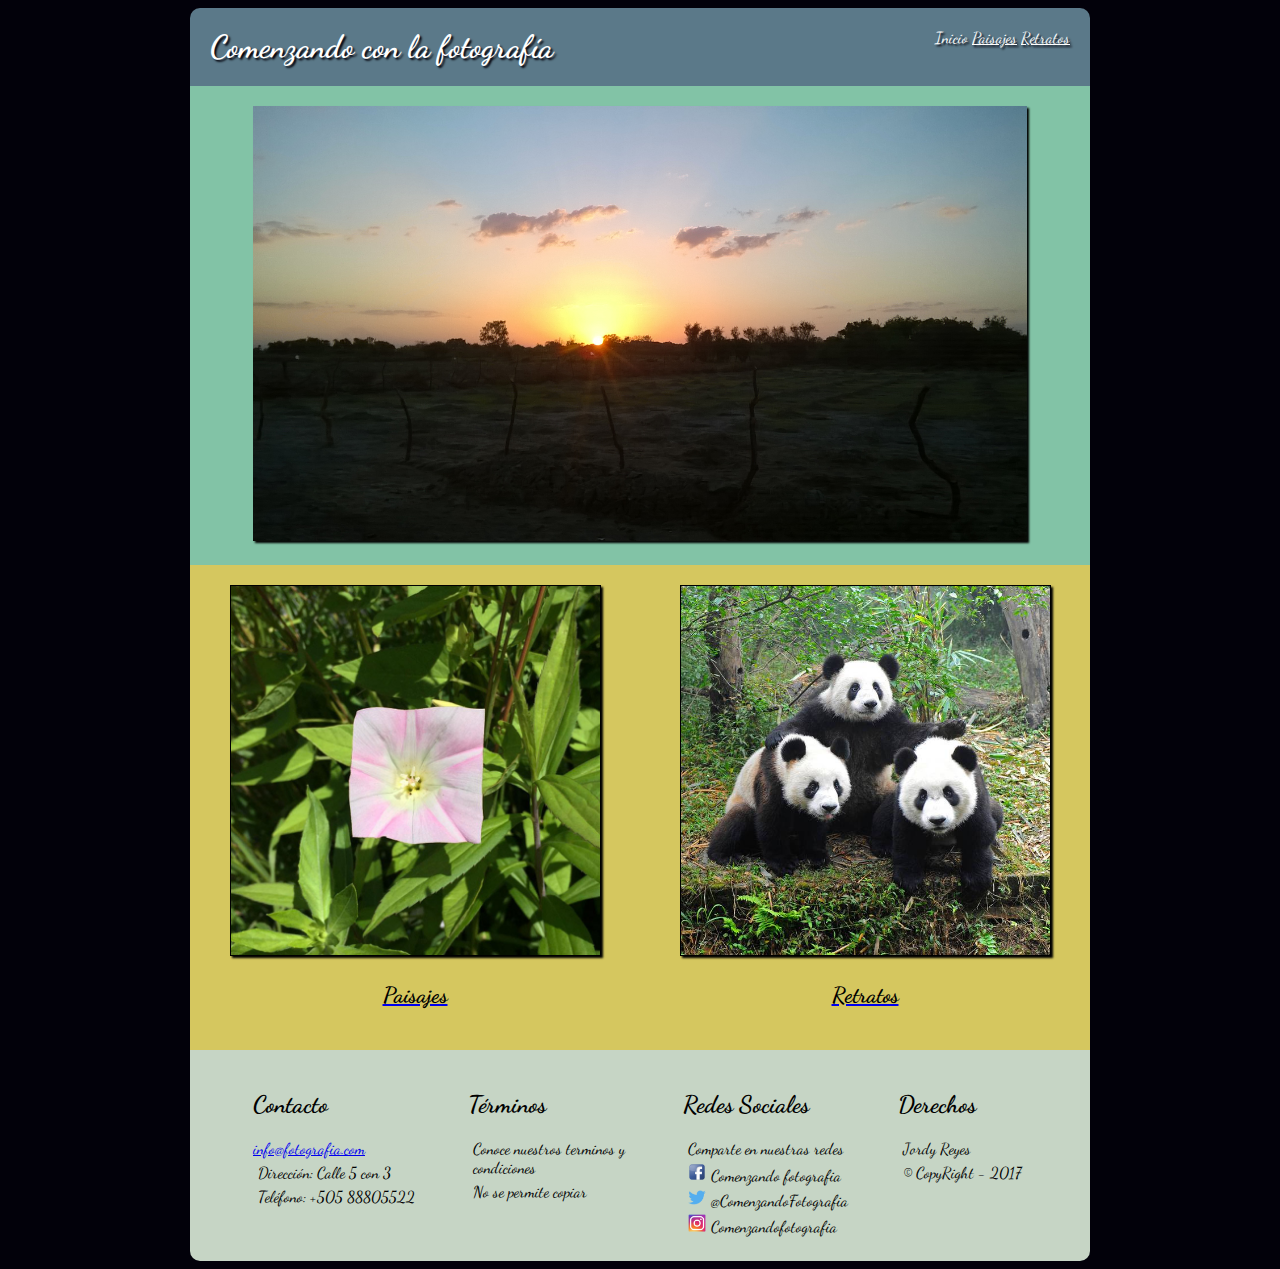
==== paisajes.html @ 7509c622 "Index terminado" ====
<!DOCTYPE html>
<html>
  <head>
    <meta charset="utf-8">
    <title>Comenzando con la Fotografía</title>
    <link rel="stylesheet" href="css/hoja_estilos.css" charset="utf-8">
    <link href="https://fonts.googleapis.com/css?family=Dancing+Script" rel="stylesheet">
  </head>
  <body>
    <div id="contenido">
      <header>
        <h1>Comenzando con la fotografía</h1>
        <nav id="menu-principal">
  			  <a id="inicio" href="">Inicio</a>
  			  <a href="">Paisajes</a>
          <a href="">Retratos</a>
  		  </nav>
      </header>
      <div id="imagen_central">
        <img src="img/imagen_central.jpg" alt="Imagen de paisaje"/>
      </div>
      <div id="contenedor_imagenes">
        <div class="imagenes_secundarias">
          <a href="#">
            <img id="paisaje" src="img/imagen_index_izquierda.jpg" alt="Imagen de flora"/>
            <p>Paisajes</p>
          </a>
        </div>
        <div class="imagenes_secundarias">
          <a href="#">
            <img id="retrato" src="img/imagen_index_derecha.jpg" alt="Imagen de pandas"/>
            <p>Retratos</p>
          </a>
        </div>
      </div>
      <footer>
        <div id="contacto">
          <h2>Contacto</h2>
          <a href="mailto:info@fotografia.com">info@fotografia.com</a>
          <p>Direcci&oacute;n: Calle 5 con 3</p>
          <p>Tel&eacute;fono: +505 88805522</p>
        </div>
        <div id="terminos">
          <h2>T&eacute;rminos</h2>
          <p>Conoce nuestros terminos y condiciones</p>
          <p>No se permite copiar</p>
        </div>
        <div id="redes_sociales">
          <h2>Redes Sociales</h2>
          <p>Comparte en nuestras redes</p>
          <p><img src="img/facebook.png" alt="Icono de facebook" />Comenzando fotografia</p>
          <p><img src="img/twiter.png" alt="Icono Twiter" />@ComenzandoFotografia</p>
          <p><img src="img/instagram.png" alt="Icono instagram" />Comenzandofotografia</p>
        </div>
        <div id="derechos">
          <h2>Derechos</h2>
          <p>Jordy Reyes</p>
          <p>&copy; CopyRight - 2017</p>
        </div>
      </footer>
    </div>
  </body>
</html>
---- css/hoja_estilos.css ----
header {
  background-color: #5b7989;
  color: white;
  text-align: left;
  text-shadow: 2px 2px 2px #02010a;
  border-radius: 10px 10px 0px 0px;
  padding: 20px;
}

header a{
  color: white;
}

body {
  background-color: #02010a;
  font-family: 'Dancing Script', cursive;
}

#contenido {
  width: 100%;
  margin: auto;
}

#contenido header h1 {
  width: 100%;
  text-align: center;
}
#menu-principal {
  width: 100%;
  text-align: center;
}

#inicio {
  text-decoration:none;
}

#imagen_central img {
  width: 90%;
  box-shadow: 2px 2px 2px black;
}

#imagen_central {
  background-color: #82c3a6;
  text-align: center;
  padding: 20px;
}

#contenedor_imagenes {
  background-color: #d5c75f;
  color: black;
}

#contenedor_imagenes img {
  width: 90%;
}

.imagenes_secundarias {
  text-align: center;
  padding: 20px;
}

#paisaje {
transition: transform 1s;
border: black 1px solid;
padding: 0px;
box-shadow: 2px 2px 2px black;
}

#paisaje:hover {
  transform: rotate(10deg);
  box-shadow: 2px 2px 2px #82c3a6;
  border: black 2px solid;
}
#retrato {
  transition: transform 1s;
  border: black 1px solid;
  padding: 0px;
  box-shadow: 2px 2px 2px black;
}
#retrato:hover {
  transform: translate(20px, -5px);
  box-shadow: 2px 2px 2px #82c3a6;
  border: black 2px solid;
}

.imagenes_secundarias a p{
  color: black;
  font-weight: bold;
  font-size: 22px;
}

footer {
  background-color: #C6d5c5;
  padding: 20px;
  border-radius: 0px 0px 10px 10px;
}

footer p img {
  width: 18px;
  margin-right: 5px;
}

footer div {
  width: 80%;
  margin-left: 5%;
}

@media (min-width:900px) {
  #contenido {
    max-width: 900px;
    margin: auto;
  }
  #contenido header h1 {
    width: 50%;
    display: inline;
  }
  #menu-principal {
    width: 50%;
    display: inline;
    float: right;
    text-align: right;
  }
  #imagen_central img {
    width: 90%;
  }

  #imagen_central {
    background-color: #82c3a6;
  }
  #contenedor_imagenes {
    display: flex;
    display-direction: rows;
    background-color: #d5c75f;
  }
  .imagenes_secundarias {
    width: 80%;
    height: 80%;
  }

  footer {
    display: flex;
    display-direction: rows;
  }

  footer p {
    margin: 5px;
  }

  footer p img {
    width: 18px;
    margin-right: 5px;
  }

  footer div {
    width: 25%;
  }

}
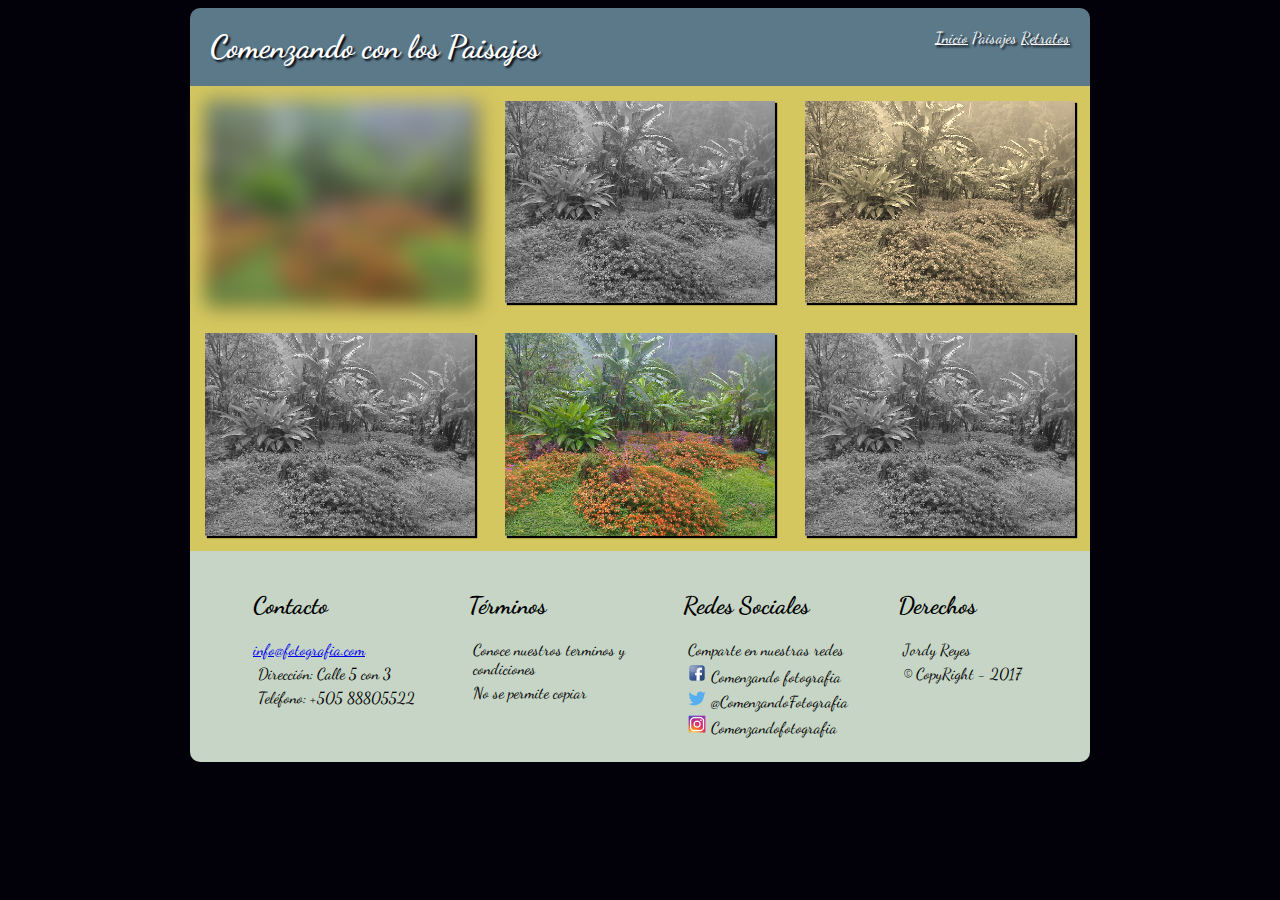
==== commit b49afd56: "Proyecto finalizado" ====
--- a/paisajes.html
+++ b/paisajes.html
@@ -2,6 +2,7 @@
 <html>
   <head>
     <meta charset="utf-8">
+    <meta name="viewport" content="initial-scale=1.0, width=divice, user-scalable=no">
     <title>Comenzando con la Fotografía</title>
     <link rel="stylesheet" href="css/hoja_estilos.css" charset="utf-8">
     <link href="https://fonts.googleapis.com/css?family=Dancing+Script" rel="stylesheet">
@@ -9,29 +10,20 @@
   <body>
     <div id="contenido">
       <header>
-        <h1>Comenzando con la fotografía</h1>
+        <h1>Comenzando con los Paisajes</h1>
         <nav id="menu-principal">
-  			  <a id="inicio" href="">Inicio</a>
-  			  <a href="">Paisajes</a>
-          <a href="">Retratos</a>
+  			  <a href="index.html">Inicio</a>
+  			  <a id="paisajes" href="paisajes.html">Paisajes</a>
+          <a href="retratos.html">Retratos</a>
   		  </nav>
       </header>
-      <div id="imagen_central">
-        <img src="img/imagen_central.jpg" alt="Imagen de paisaje"/>
-      </div>
-      <div id="contenedor_imagenes">
-        <div class="imagenes_secundarias">
-          <a href="#">
-            <img id="paisaje" src="img/imagen_index_izquierda.jpg" alt="Imagen de flora"/>
-            <p>Paisajes</p>
-          </a>
-        </div>
-        <div class="imagenes_secundarias">
-          <a href="#">
-            <img id="retrato" src="img/imagen_index_derecha.jpg" alt="Imagen de pandas"/>
-            <p>Retratos</p>
-          </a>
-        </div>
+      <div id="contenedor_imagenes_galerias">
+        <img id="imagen_blur" src="img/paisaje.jpg" alt="Imagen de flora"/>
+        <img class="imagen_gris" src="img/paisaje.jpg" alt="Imagen de flora"/>
+        <img id="sepia" src="img/paisaje.jpg" alt="Imagen de flora"/>
+        <img class="imagen_gris" src="img/paisaje.jpg" alt="Imagen de flora"/>
+        <img id="" src="img/paisaje.jpg" alt="Imagen de flora"/>
+        <img class="imagen_gris" src="img/paisaje.jpg" alt="Imagen de flora"/>
       </div>
       <footer>
         <div id="contacto">
--- a/css/hoja_estilos.css
+++ b/css/hoja_estilos.css
@@ -19,6 +19,7 @@
 #contenido {
   width: 100%;
   margin: auto;
+  animation: rebote 1s;
 }
 
 #contenido header h1 {
@@ -31,6 +32,14 @@
 }
 
 #inicio {
+  text-decoration:none;
+}
+
+#paisajes {
+  text-decoration:none;
+}
+
+#retratos {
   text-decoration:none;
 }
 
@@ -105,6 +114,45 @@
   margin-left: 5%;
 }
 
+@-webkit-keyframes rebote {
+  0%{
+    margin-top: 150%;
+  }
+  60%{
+    margin-top: -5%;
+  }
+  100%{
+    margin-top: 0%;
+  }
+}
+
+/*Para paisajes.html y retratos.html*/
+#contenedor_imagenes_galerias {
+  display: flex;
+  flex-wrap: wrap;
+  background-color: #d5c75f;
+}
+
+#contenedor_imagenes_galerias img {
+  width: 90%;
+  height: 90%;
+  margin: 5%;
+  box-shadow: 2px 2px 1px;
+}
+
+#imagen_blur {
+  filter: blur(10px);
+}
+
+.imagen_gris {
+  filter: grayscale(100%);
+}
+
+#sepia {
+  filter: sepia(90%);
+}
+
+
 @media (min-width:900px) {
   #contenido {
     max-width: 900px;
@@ -155,4 +203,11 @@
     width: 25%;
   }
 
-}
+  /*Para paisajes.html*/
+  #contenedor_imagenes_galerias img {
+    width: 30%;
+    height: 30%;
+    margin: 1.66%;
+  }
+
+}
